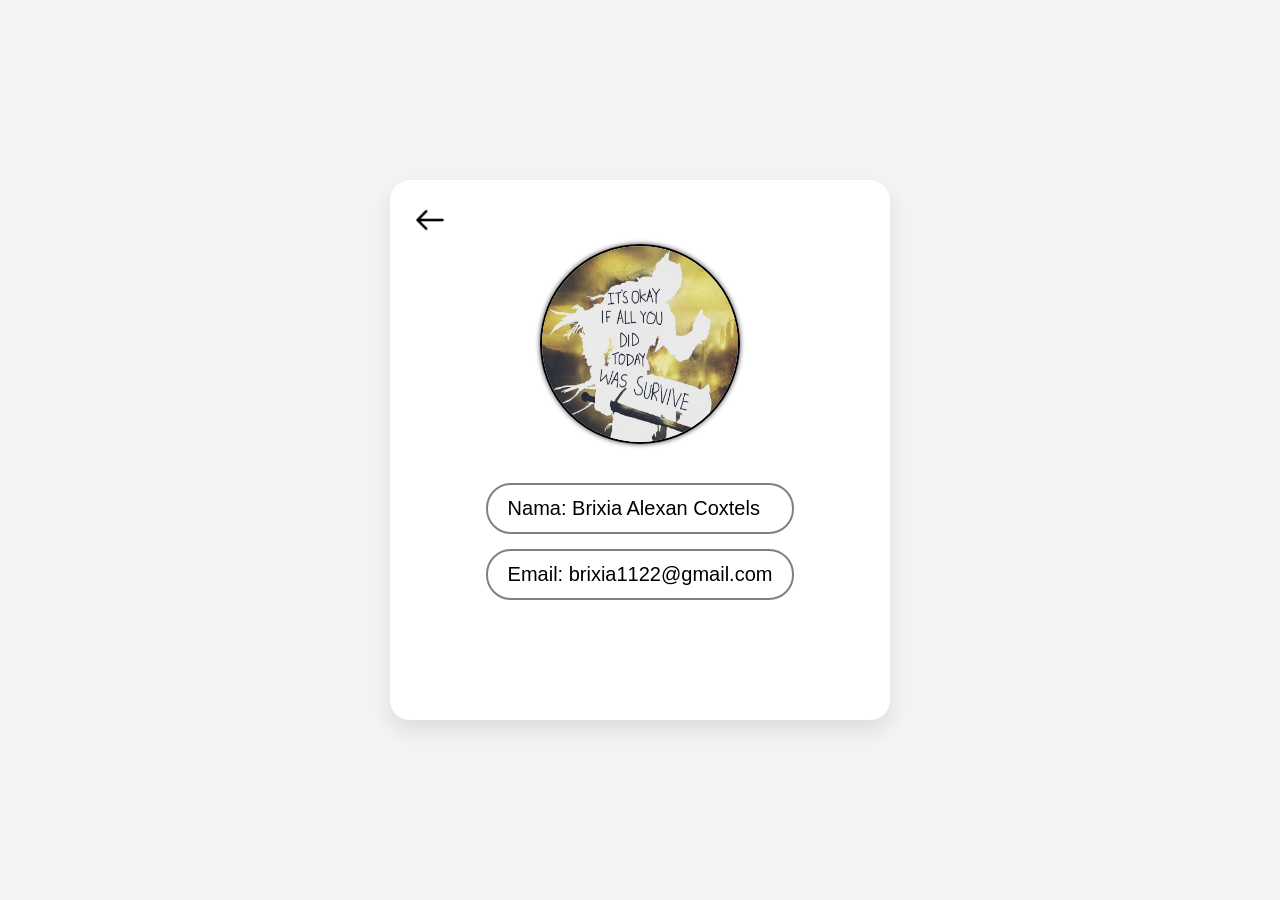
==== profile.html @ 3164642d "Initial commit" ====
<!DOCTYPE html>
<html lang="en">
<head>
    <meta charset="UTF-8">
    <meta name="viewport" content="width=device-width, initial-scale=1.0">
    <title>Profile</title>
    <link rel="stylesheet" href="css/profile.css">
</head>
<body>
    <div class="container">

        
        <div class="main-profile">

            <!-- icon back -->
            <div class="container-icon-back">
                <a href="index.html">
                    <img src="img/back.png" alt="" class="icon-back">
                </a>
            </div>


            <!-- Foto profile -->
            <div class="foto">
                <img src="img/img1.jpg" alt="">
            </div>

            <!-- Isi -->
            <div>
                <ul class="ul-profile">
                    <li class="li-profile">
                        Nama: Brixia Alexan Coxtels
                    </li>
                    <li class="li-profile">
                        Email: brixia1122@gmail.com
                    </li>

                </ul>
            </div>
        </div>

    </div>

</body>
</html>
---- css/profile.css ----
* {
    margin: 0;
    padding: 0;
    box-sizing: border-box;
}

body {
    font-family: arial, sans-serif;
    background-color: #F4F4F2;

}

.container {
    display: flex;
    min-height: 100vh;
    justify-content: center;
    align-items: center;
    flex-direction: column;
}

.container-icon-back {
    display: flex;
    width: 100%;
    max-width: 500px;
}

.container-icon-back a {
    border-radius: 10px;
    padding: 5px;
}

.container-icon-back a:hover {
    background-color: #F4F4F2;
    transition: .3s ease-in-out;
}

.icon-back {
    width: 30px;
    height: 30px;
}


.main-profile {
    display: flex;
    flex-direction: column;
    align-items: center;
    padding: 20px;

    width: 100%;
    max-width: 500px;
    height: 60vh;
    
    border-radius: 20px;
    box-shadow: 0 10px 25px rgba(0,0,0,0.1);
    background-color: white;
    transition: .3s ease;
}

.main-profile:hover {
    transform: translateY(-5px);
    box-shadow: 0 15px 35px rgba(0,0,0,0.25);
}

.foto {
    margin-bottom: 20px;
}

.foto img {
    width: 200px;
    height: 200px;    
    border-radius: 100px;
    border: 2px solid black;
    box-shadow: 0px 0px 5px 0px rgba(0,0,0,0.75);
    -webkit-box-shadow: 0px 0px 5px 0px rgba(0,0,0,0.75);
    -moz-box-shadow: 0px 0px 5px 0px rgba(0,0,0,0.75);
}

.ul-profile {
    font-size: 20px;
    list-style-type: none;
}

.li-profile {
    margin: 15px 0;
    padding: 12px 20px;
    border: 2px solid gray;
    border-radius: 25px;
    background-color: white;
    width: 100%;
    transition: all .3s ease-in-out;
}

.li-profile:hover {
    border-color: #948979;
    box-shadow: 0px 0px 5px 0px rgba(0,0,0,0.75);
    -webkit-box-shadow: 0px 0px 5px 0px rgba(0,0,0,0.75);
    -moz-box-shadow: 0px 0px 5px 0px rgba(0,0,0,0.75);
}
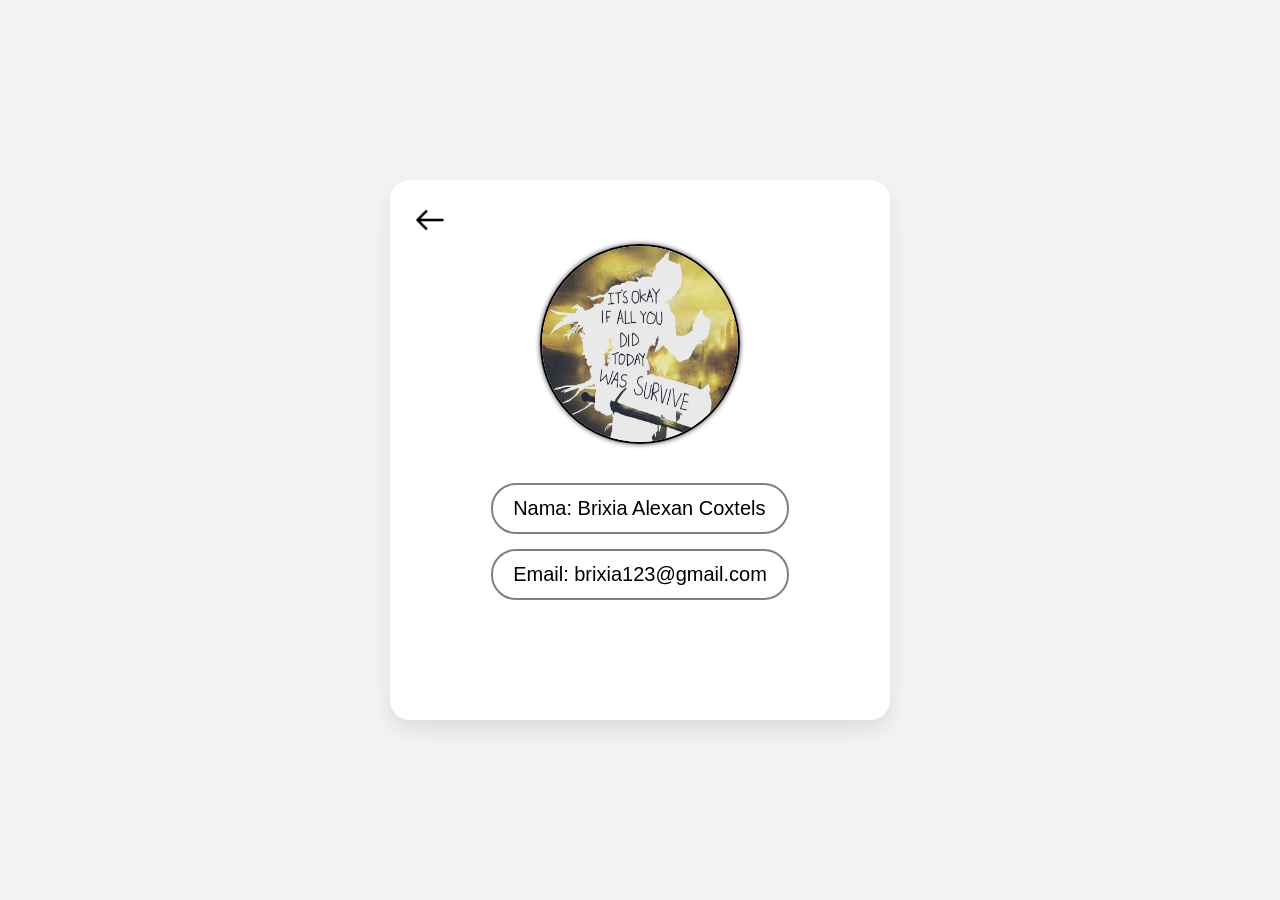
==== commit 406dd56b: "Testing & belajar git add. & git commit" ====
--- a/profile.html
+++ b/profile.html
@@ -32,7 +32,7 @@
                         Nama: Brixia Alexan Coxtels
                     </li>
                     <li class="li-profile">
-                        Email: brixia1122@gmail.com
+                        Email: brixia123@gmail.com
                     </li>
 
                 </ul>
